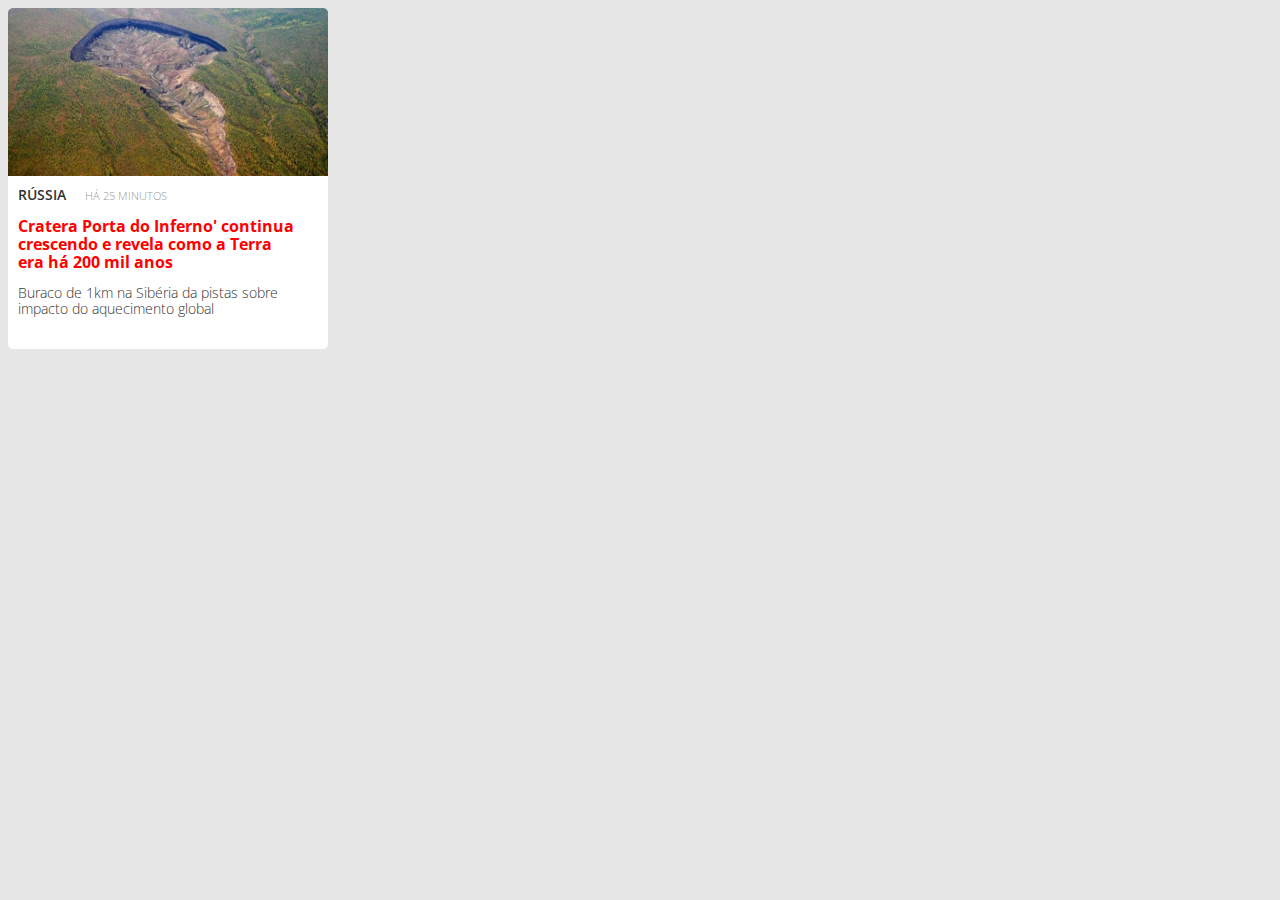
==== pm-proj002/index.html @ ff9b21bc "Primeiro Commit" ====
<!D0CTYPE html>
 
<html lang="pt-br">
    
    <head>
       
       <meta charset="utf-8">
        
        <title>G1 - Cratera: Porta do Inferno</title>
                
        <link rel="stylesheet" href="estilo.css">       
        
        <link href="https:/fonts.googleapis.com/css?family=Open+Sans" rel="stylesheet">
        
    </head>
    
    
    <body>
        
        <div class="noticia">
            
        <a href="http://bit.ly/pm-proj002-noticia">
            
            <img src="cratera.png"
              
            alt="Foto de uma cratera"
                 
                >
                 
        </a>
                                             
        <div class="texto">
        
        <div class="detalhes">
           
            <span class="onde">Rússia</span>   
                                           
            <span class="quando">Há 25 minutos</span>
            
            </div>
            
            
            <h2>
            
            <a href="http://bit.ly/pm-proj002-noticia">
            
                Cratera Porta do Inferno' continua crescendo e revela como a Terra era há 200 mil anos
            
            </a>
            
            </h2>
            
                                  
            <p>
               
                Buraco de 1km na Sibéria da pistas sobre impacto do aquecimento global
                
            </p>
            
            
        </div>
        
        
        </div>
           
                </body>
        
                    </html>
---- pm-proj002/estilo.css ----
body {
    
    background-color: #e6e6e6;
    width: 320px;
    height: 568px;
    
}

img {
    
    width: 320px;
    height: 168px;
    border-radius: 5px 5px 0 0;
    
}


.texto {
    
    
    padding: 10px;
    width: 300px;
    height: 153px;
    box-shadow: 0 1px 1px rgba(153, 153, 153 0.55);
    border-radius: 0 0 5px 5px;
    background-color: #ffffff;
    
}

.onde{
    
    width: 55px;
    height: 16px;
    color: #333333;
    font-family: "Open Sans";
    font-size: 14px;
    font-weight: 600;
    line-height: 16px;
    text-transform: uppercase;
    
}

.quando {
    
    margin-left: 15px;
    width: 246px;
    height: 16px;
    color: #999999;
    font-family: "Open Sans";
    font-size: 11px;
    font-weight: 300;
    line-height: 16px;
    text-transform: uppercase;    
}

h2 { 
    
    width: 283px;
    height: 54px;
    color: #b5000d;
    font-family: "Open Sans";
    font-size: 16px;
    font-weight: 700;
    line-height: 18px; 
    
        
}

a  {  
      
      color: red;
      text-decoration: none;
    
}

p {
    
    width: 283px;
    height: 32px;
    color: #333333;
    font-family: "Open Sans";
    font-size: 14px;
    font-weight: 300;
    line-height: 16px;
    
}
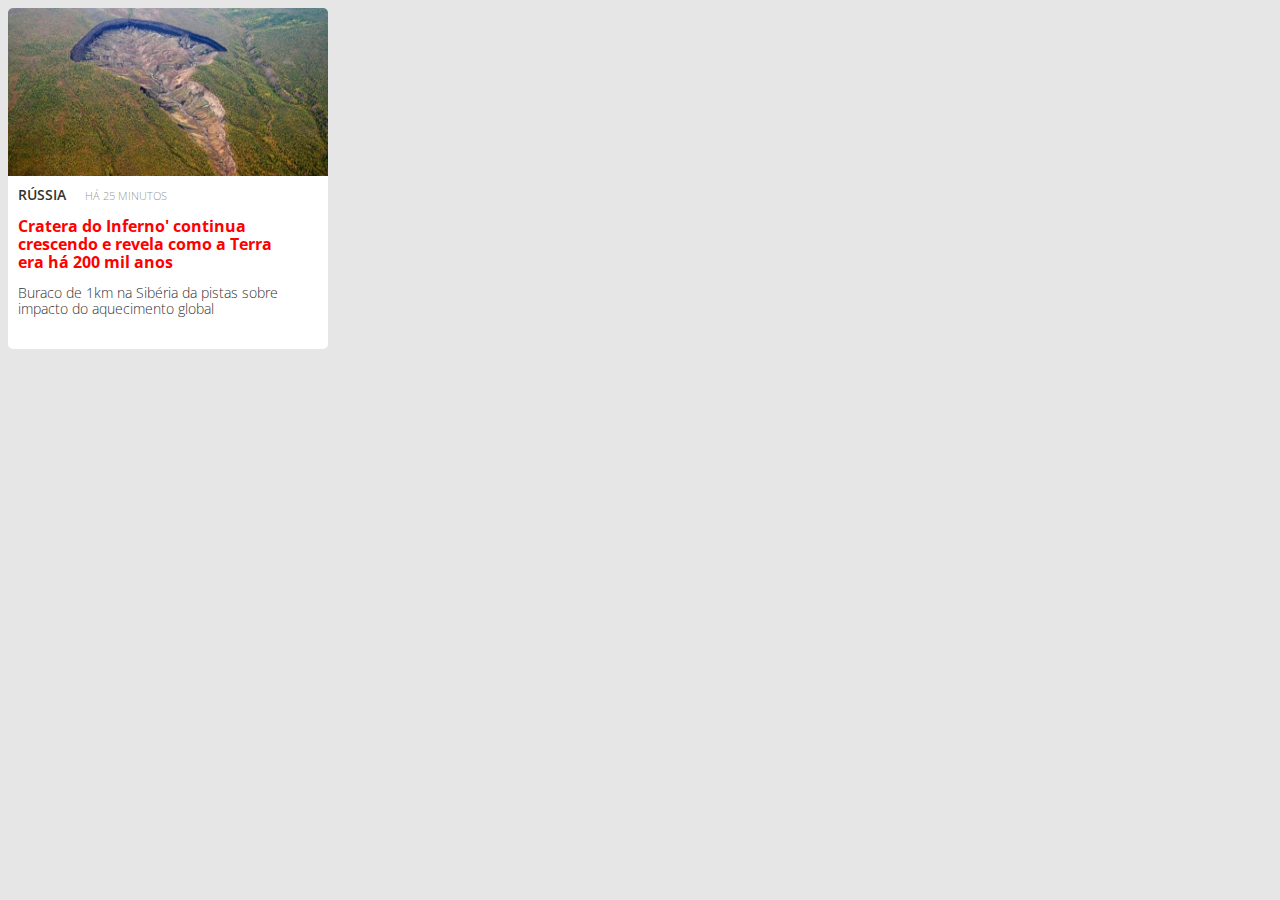
==== commit 376fa7de: "Primeira Parte Concluida Html e Css" ====
--- a/pm-proj002/index.html
+++ b/pm-proj002/index.html
@@ -44,7 +44,7 @@
             
             <a href="http://bit.ly/pm-proj002-noticia">
             
-                Cratera Porta do Inferno' continua crescendo e revela como a Terra era há 200 mil anos
+                Cratera do Inferno' continua crescendo e revela como a Terra era há 200 mil anos
             
             </a>
             
